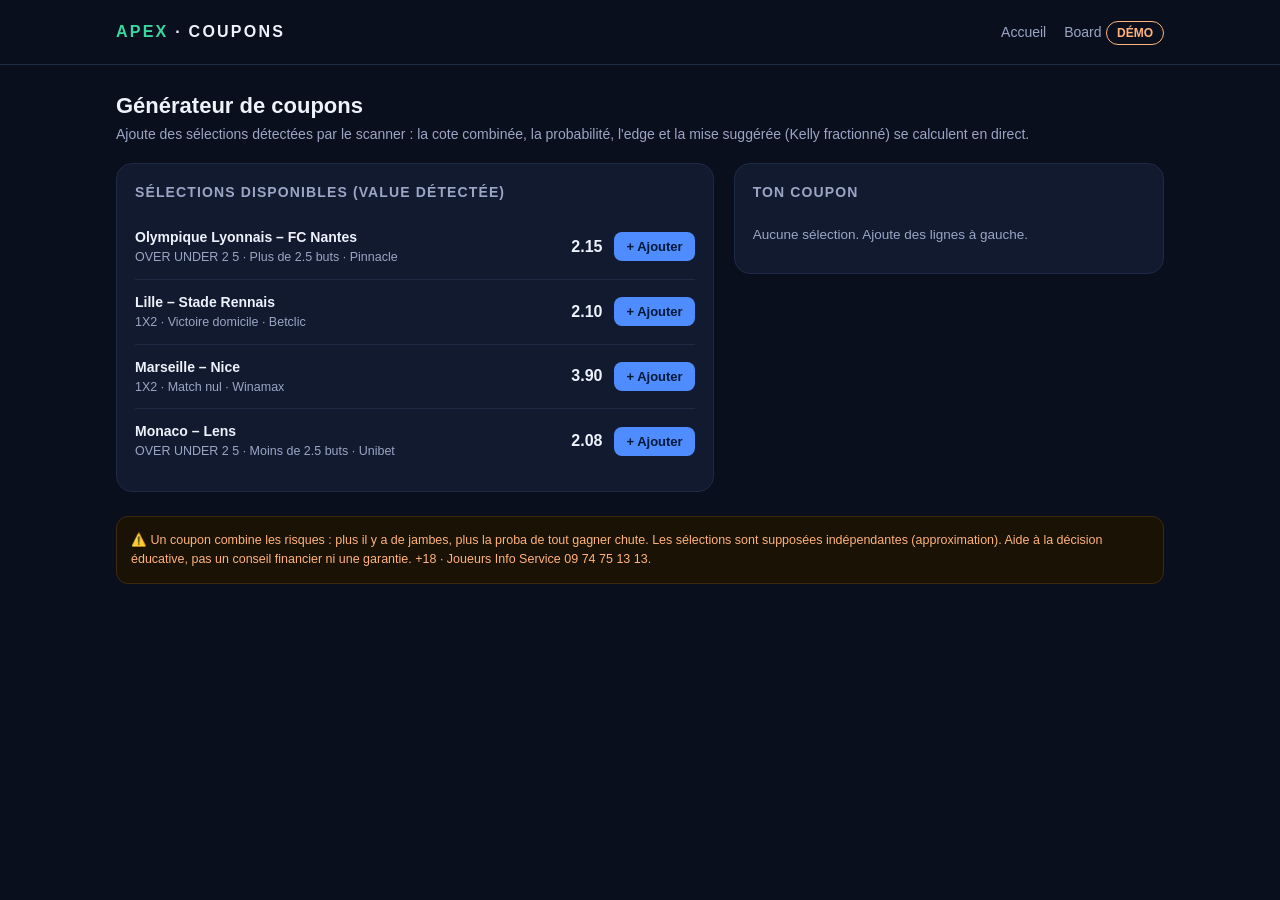
==== platform/coupons.html @ a26265fc "Ajoute le module Generateur de coupons (2e module plateforme) - app/core/coupon.py : combine des sel" ====
<!doctype html>
<html lang="fr">
<head>
<meta charset="utf-8" />
<meta name="viewport" content="width=device-width, initial-scale=1" />
<title>APEX Coupons</title>
<meta name="description" content="Générateur de coupons APEX : assemble des sélections de value en un coupon combiné chiffré (cote, probabilité, edge, mise Kelly)." />
<style>
  :root{--bg:#0a0f1e;--card:#121a30;--line:#1f2a45;--fg:#eef2fb;--muted:#9aa6c4;
    --accent:#3ad6a0;--accent2:#4f8cff;--warn:#ffb37a;--bad:#ff6b6b}
  :root:not([data-theme="light"]){color-scheme:dark}
  *{box-sizing:border-box}
  body{margin:0;background:var(--bg);color:var(--fg);
    font-family:-apple-system,BlinkMacSystemFont,"Segoe UI",Roboto,Helvetica,Arial,sans-serif;line-height:1.5}
  .wrap{max-width:1080px;margin:0 auto;padding:0 16px}
  header{border-bottom:1px solid var(--line);padding:20px 0}
  header .wrap{display:flex;align-items:center;justify-content:space-between;gap:12px;flex-wrap:wrap}
  .brand{font-weight:800;letter-spacing:.14em}.brand b{color:var(--accent)}
  .nav a{color:var(--muted);font-size:14px;margin-left:18px;text-decoration:none}.nav a:hover{color:var(--fg)}
  h1{font-size:22px;margin:24px 0 2px}.sub{color:var(--muted);font-size:14px;margin:0 0 18px}
  .grid{display:grid;grid-template-columns:1.25fr .9fr;gap:20px;align-items:start}
  @media(max-width:860px){.grid{grid-template-columns:1fr}}
  .panel{background:var(--card);border:1px solid var(--line);border-radius:16px;padding:18px}
  .panel h2{font-size:14px;text-transform:uppercase;letter-spacing:.08em;color:var(--muted);margin:0 0 12px}
  .sig{display:flex;justify-content:space-between;align-items:center;gap:10px;padding:12px 0;border-bottom:1px solid var(--line)}
  .sig:last-child{border:none}
  .sig .m{font-weight:700;font-size:14px}.sig .d{color:var(--muted);font-size:12.5px}
  .sig .o{font-weight:800}
  .add{background:var(--accent2);color:#021a3a;border:none;border-radius:8px;padding:7px 12px;font-weight:800;cursor:pointer;font-size:13px}
  .add:disabled{opacity:.4;cursor:default}
  .leg{display:flex;justify-content:space-between;align-items:center;gap:8px;padding:10px 0;border-bottom:1px dashed var(--line);font-size:13.5px}
  .leg .x{color:var(--bad);cursor:pointer;font-weight:800;border:none;background:none;font-size:16px}
  .tot{display:flex;justify-content:space-between;padding:8px 0;font-size:14px}
  .tot b{font-weight:800}.pos{color:var(--accent)}.neg{color:var(--bad)}
  .stake{background:#0e1527;border:1px solid var(--line);border-radius:12px;padding:14px;margin-top:12px;text-align:center}
  .stake .v{font-size:30px;font-weight:800;color:var(--accent)}
  .stake .l{color:var(--muted);font-size:12px}
  .field{display:flex;align-items:center;gap:8px;margin:10px 0;font-size:13px;color:var(--muted)}
  .field input{background:#0e1527;border:1px solid var(--line);color:var(--fg);border-radius:8px;padding:7px 10px;width:110px;font-size:14px}
  .warn{color:var(--warn);font-size:12.5px;margin-top:8px}
  .empty{color:var(--muted);font-size:13.5px;padding:10px 0}
  .disclaimer{background:#1a1205;border:1px solid #3d2a0a;border-radius:12px;padding:14px;color:var(--warn);font-size:12.5px;margin:24px 0 50px}
  .badge{font-size:12px;font-weight:700;padding:4px 10px;border-radius:20px;border:1px solid var(--line)}
  .badge.live{color:var(--accent);border-color:var(--accent)}.badge.demo{color:var(--warn);border-color:var(--warn)}
</style>
</head>
<body>

<header><div class="wrap">
  <div class="brand"><b>APEX</b> · COUPONS</div>
  <div class="nav">
    <a href="/platform">Accueil</a><a href="/board">Board</a>
    <span id="mode" class="badge demo">—</span>
  </div>
</div></header>

<div class="wrap">
  <h1>Générateur de coupons</h1>
  <p class="sub">Ajoute des sélections détectées par le scanner : la cote combinée, la probabilité, l'edge et la mise suggérée (Kelly fractionné) se calculent en direct.</p>

  <div class="grid">
    <div class="panel">
      <h2>Sélections disponibles (value détectée)</h2>
      <div id="signals"><div class="empty">Chargement…</div></div>
    </div>

    <div class="panel">
      <h2>Ton coupon</h2>
      <div id="legs"><div class="empty">Aucune sélection. Ajoute des lignes à gauche.</div></div>

      <div id="totals" style="display:none">
        <div class="field">Bankroll <input id="bankroll" type="number" value="100" min="1"> · Kelly
          <input id="kfrac" type="number" value="0.25" min="0" max="1" step="0.05"></div>
        <div class="tot"><span>Cote combinée</span><b id="odds">—</b></div>
        <div class="tot"><span>Proba combinée</span><b id="prob">—</b></div>
        <div class="tot"><span>Edge (EV)</span><b id="edge">—</b></div>
        <div class="stake">
          <div class="v" id="stake">—</div>
          <div class="l">mise suggérée · retour potentiel <span id="ret">—</span></div>
        </div>
        <div id="warns"></div>
      </div>
    </div>
  </div>

  <div class="disclaimer">
    ⚠️ Un coupon combine les risques : plus il y a de jambes, plus la proba de tout
    gagner chute. Les sélections sont supposées indépendantes (approximation). Aide à
    la décision éducative, pas un conseil financier ni une garantie. +18 · Joueurs Info Service 09 74 75 13 13.
  </div>
</div>

<script>
const API = "";
const modeEl = document.getElementById("mode");
let available = [];
let coupon = [];

const DEMO = [
  {match:"Olympique Lyonnais – FC Nantes",market:"OVER_UNDER_2_5",selection_label:"Plus de 2.5 buts",best_price:2.15,best_book:"Pinnacle",fair_prob:0.54},
  {match:"Lille – Stade Rennais",market:"1X2",selection_label:"Victoire domicile",best_price:2.10,best_book:"Betclic",fair_prob:0.48},
  {match:"Marseille – Nice",market:"1X2",selection_label:"Match nul",best_price:3.90,best_book:"Winamax",fair_prob:0.27},
  {match:"Monaco – Lens",market:"OVER_UNDER_2_5",selection_label:"Moins de 2.5 buts",best_price:2.08,best_book:"Unibet",fair_prob:0.49},
];

function money(x){ return x.toFixed(2); }

// Même calcul que app/core/coupon.py (repli client pour l'aperçu hors serveur).
function computeLocal(legs, bankroll, kfrac){
  const odds = legs.reduce((a,l)=>a*l.best_price,1);
  const prob = legs.reduce((a,l)=>a*l.fair_prob,1);
  const edge = odds*prob-1;
  const b = odds-1;
  const kelly = b>0 ? Math.max(0,(b*prob-(1-prob))/b) : 0;
  const stake = bankroll*kelly*Math.min(Math.max(kfrac,0),1);
  const warnings=[];
  if(legs.length>=4) warnings.push("4 jambes ou plus : proba de tout gagner faible, variance très élevée.");
  if(edge<=0) warnings.push("Edge négatif : ce coupon n'a pas de value — à éviter.");
  if(kelly===0) warnings.push("Kelly nul ou négatif : aucune mise recommandée.");
  return {combined_odds:odds,combined_prob:prob,edge,kelly_full:kelly,stake,potential_return:stake*odds,warnings};
}

function renderSignals(){
  const el = document.getElementById("signals");
  if(!available.length){ el.innerHTML='<div class="empty">Aucune sélection disponible.</div>'; return; }
  el.innerHTML = available.map((s,i)=>{
    const inCoupon = coupon.includes(s);
    return `<div class="sig">
      <div><div class="m">${s.match}</div>
        <div class="d">${s.market.replace(/_/g," ")} · ${s.selection_label} · ${s.best_book}</div></div>
      <div style="display:flex;align-items:center;gap:12px">
        <span class="o">${s.best_price.toFixed(2)}</span>
        <button class="add" data-i="${i}" ${inCoupon?"disabled":""}>${inCoupon?"✓":"+ Ajouter"}</button>
      </div></div>`;
  }).join("");
  el.querySelectorAll(".add").forEach(b=>b.onclick=()=>{ coupon.push(available[+b.dataset.i]); render(); });
}

async function recompute(){
  const bankroll = parseFloat(document.getElementById("bankroll").value)||0;
  const kfrac = parseFloat(document.getElementById("kfrac").value)||0;
  let r;
  try{
    const res = await fetch(`${API}/api/coupon`,{method:"POST",headers:{"Content-Type":"application/json"},
      body:JSON.stringify({legs:coupon,bankroll,kelly_fraction:kfrac})});
    if(!res.ok) throw new Error();
    r = await res.json();
  }catch(e){ r = computeLocal(coupon,bankroll,kfrac); }
  document.getElementById("odds").textContent = r.combined_odds.toFixed(2);
  document.getElementById("prob").textContent = (r.combined_prob*100).toFixed(1)+"%";
  const edgeEl = document.getElementById("edge");
  edgeEl.textContent = (r.edge>=0?"+":"")+(r.edge*100).toFixed(1)+"%";
  edgeEl.className = r.edge>=0?"pos":"neg";
  document.getElementById("stake").textContent = money(r.stake);
  document.getElementById("ret").textContent = money(r.potential_return);
  document.getElementById("warns").innerHTML = (r.warnings||[]).map(w=>`<div class="warn">⚠️ ${w}</div>`).join("");
}

function renderLegs(){
  const el = document.getElementById("legs");
  const tot = document.getElementById("totals");
  if(!coupon.length){ el.innerHTML='<div class="empty">Aucune sélection. Ajoute des lignes à gauche.</div>'; tot.style.display="none"; return; }
  el.innerHTML = coupon.map((l,i)=>`<div class="leg">
      <div>${l.match}<br><span class="d" style="color:var(--muted)">${l.selection_label} @ ${l.best_price.toFixed(2)}</span></div>
      <button class="x" data-i="${i}">×</button></div>`).join("");
  el.querySelectorAll(".x").forEach(b=>b.onclick=()=>{ coupon.splice(+b.dataset.i,1); render(); });
  tot.style.display="block";
  recompute();
}

function render(){ renderSignals(); renderLegs(); }

["bankroll","kfrac"].forEach(id=>document.addEventListener("input",e=>{ if(e.target.id===id) recompute(); }));

async function load(){
  try{
    const res = await fetch(`${API}/api/scan?league=Ligue%201`);
    const data = await res.json();
    modeEl.textContent = data.mode==="live"?"EN DIRECT":"DÉMO";
    modeEl.className = "badge "+(data.mode==="live"?"live":"demo");
    available = (data.signals&&data.signals.length)?data.signals:DEMO;
  }catch(e){ modeEl.textContent="DÉMO"; modeEl.className="badge demo"; available = DEMO; }
  render();
}
load();
</script>
</body>
</html>
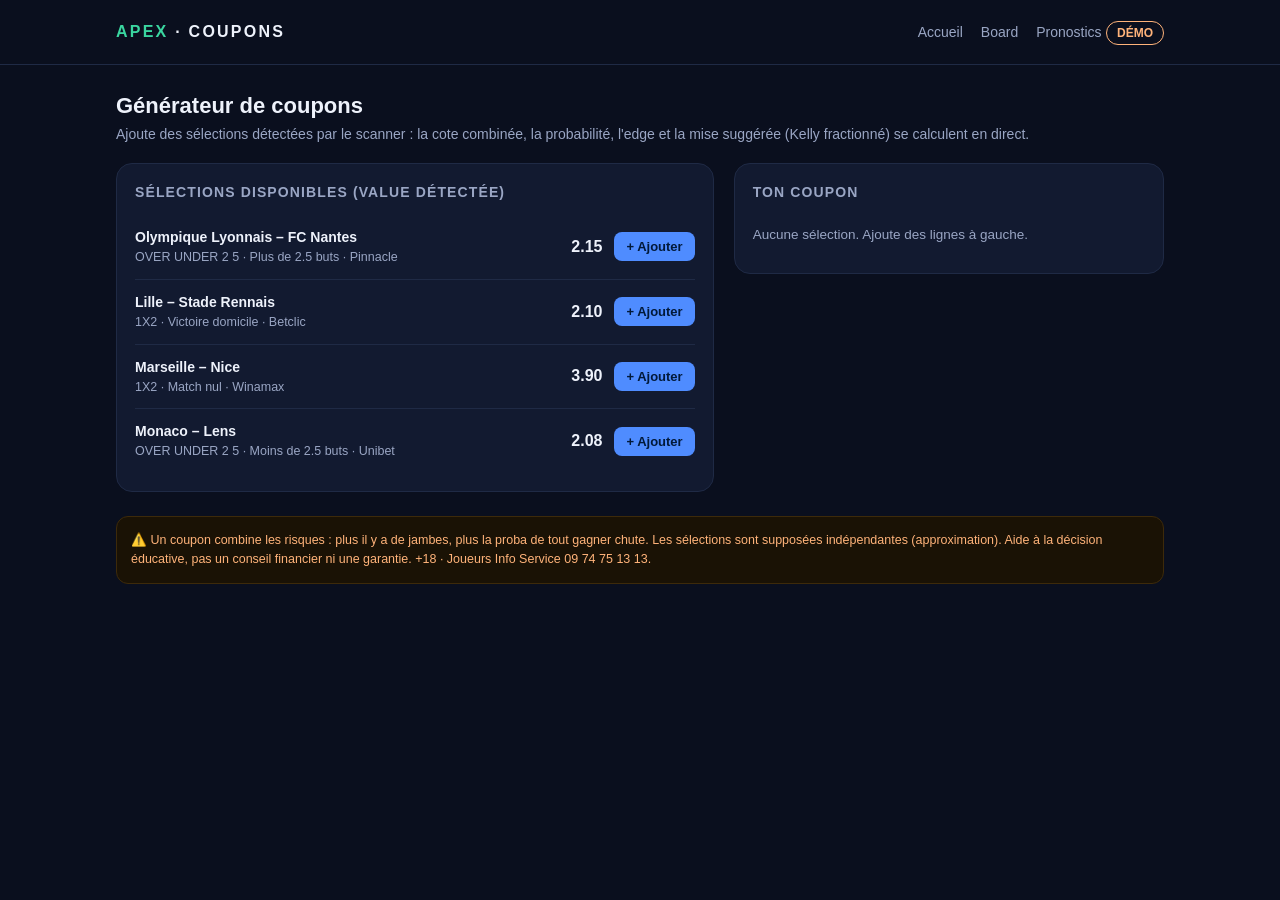
==== commit 901f6818: "Ajoute le module Pronostic du jour detaille (3e module) - app/core/demo.py : 5 matchs de demo (stats" ====
--- a/platform/coupons.html
+++ b/platform/coupons.html
@@ -49,7 +49,7 @@
 <header><div class="wrap">
   <div class="brand"><b>APEX</b> · COUPONS</div>
   <div class="nav">
-    <a href="/platform">Accueil</a><a href="/board">Board</a>
+    <a href="/platform">Accueil</a><a href="/board">Board</a><a href="/predictions">Pronostics</a>
     <span id="mode" class="badge demo">—</span>
   </div>
 </div></header>
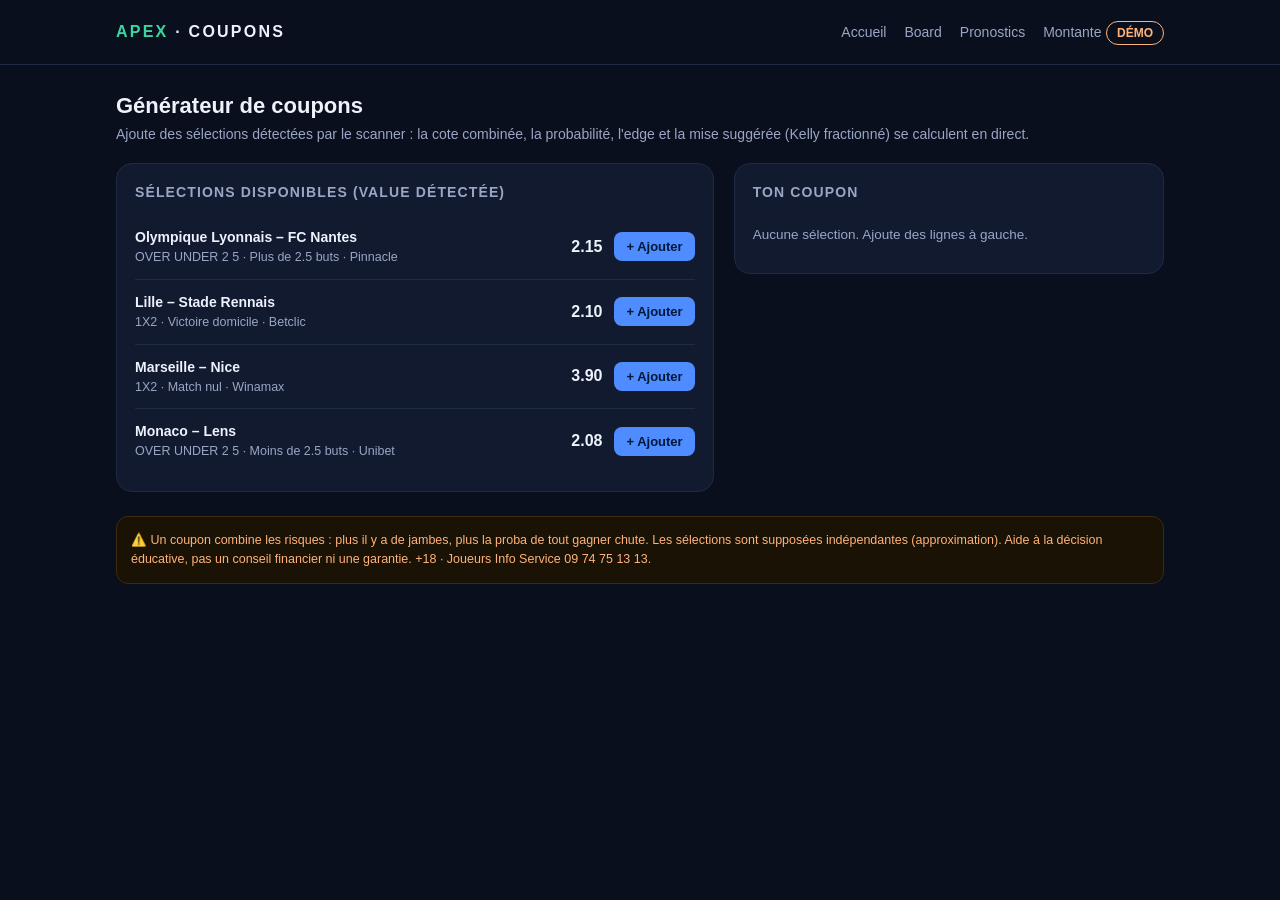
==== commit 564e408c: "Ajoute le module Bankroll/Montante (4e module plateforme) - app/core/montante.py : plan de mises pro" ====
--- a/platform/coupons.html
+++ b/platform/coupons.html
@@ -49,7 +49,7 @@
 <header><div class="wrap">
   <div class="brand"><b>APEX</b> · COUPONS</div>
   <div class="nav">
-    <a href="/platform">Accueil</a><a href="/board">Board</a><a href="/predictions">Pronostics</a>
+    <a href="/platform">Accueil</a><a href="/board">Board</a><a href="/predictions">Pronostics</a><a href="/montante">Montante</a>
     <span id="mode" class="badge demo">—</span>
   </div>
 </div></header>
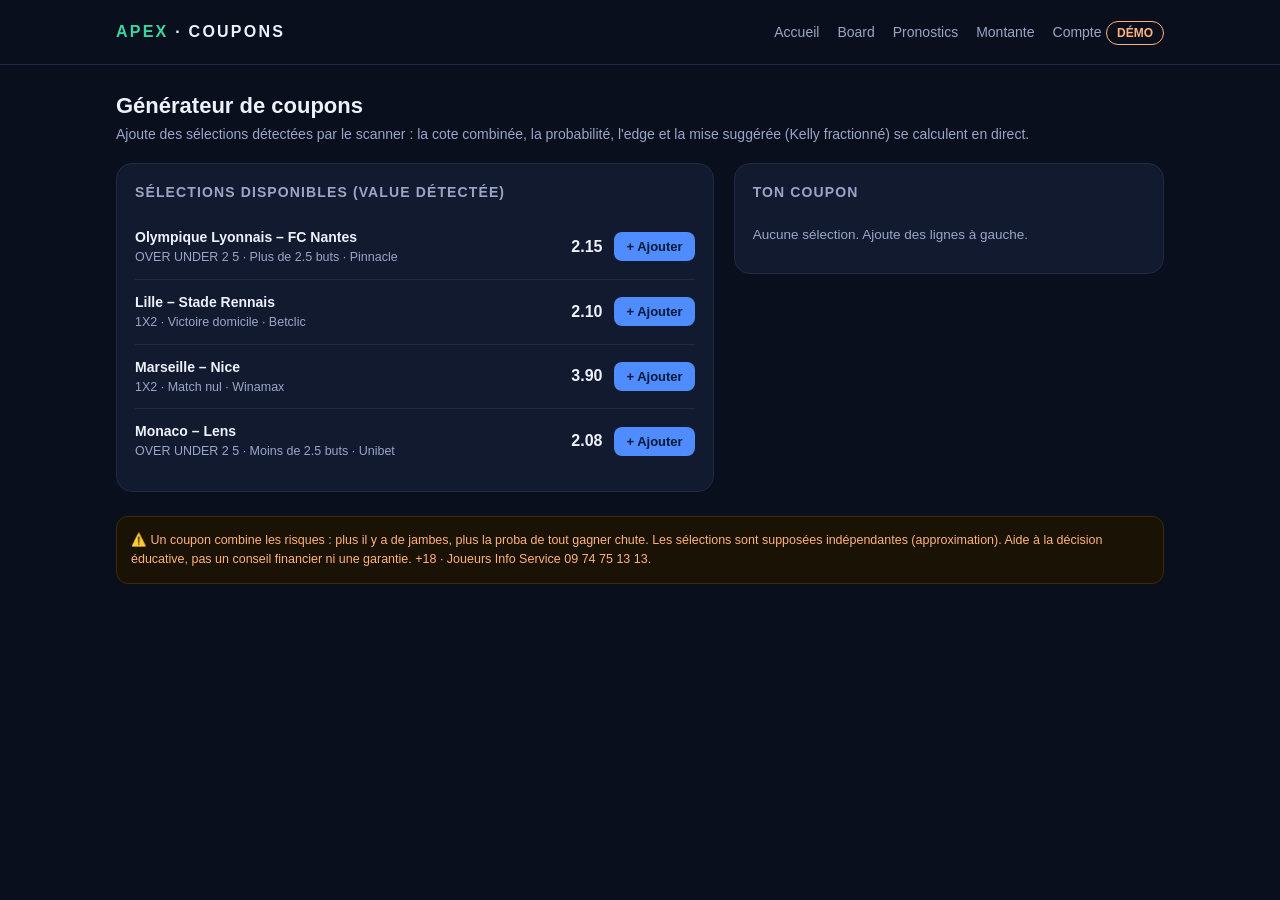
==== commit d59baae6: "Ajoute comptes utilisateurs + abonnement mobile money (CinetPay) Backend: - app/core/db.py : SQLite " ====
--- a/platform/coupons.html
+++ b/platform/coupons.html
@@ -49,7 +49,7 @@
 <header><div class="wrap">
   <div class="brand"><b>APEX</b> · COUPONS</div>
   <div class="nav">
-    <a href="/platform">Accueil</a><a href="/board">Board</a><a href="/predictions">Pronostics</a><a href="/montante">Montante</a>
+    <a href="/platform">Accueil</a><a href="/board">Board</a><a href="/predictions">Pronostics</a><a href="/montante">Montante</a><a href="/account">Compte</a>
     <span id="mode" class="badge demo">—</span>
   </div>
 </div></header>
